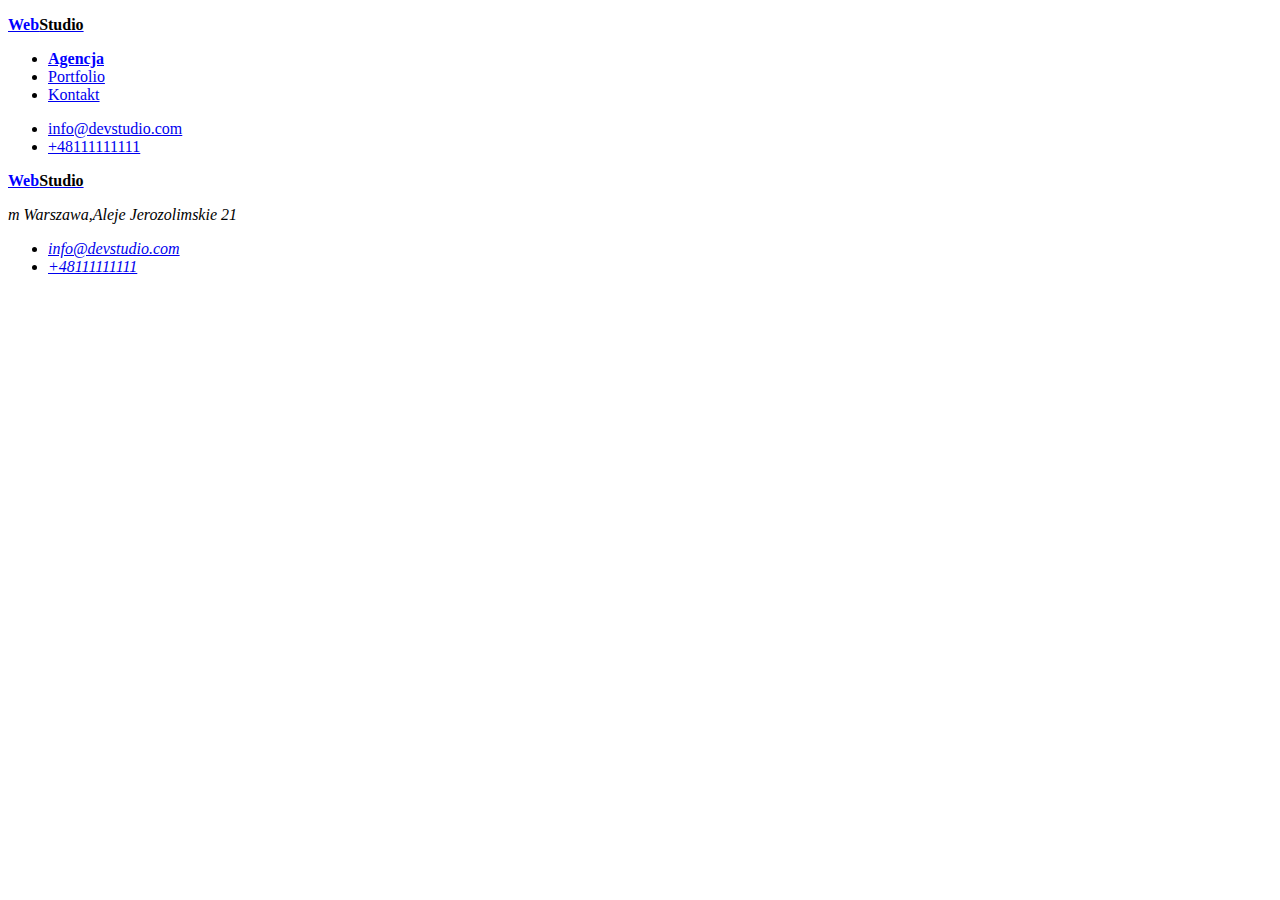
==== portfolio.html @ a0af0423 "Start with header and footer" ====
<!DOCTYPE html>
<html lang="en">
	<head>
		<meta charset="UTF-8" />
		<meta http-equiv="X-UA-Compatible" content="IE=edge" />
		<meta name="viewport" content="width=device-width, initial-scale=1.0" />
		<title>Document</title>
	</head>
	<body>
		<header>
			<p>
				<a href="index.html"
					><strong
						><span style="color: blue">Web</span
						><span style="color: black">Studio</span></strong
					></a
				>
			</p>
			<nav>
				<ul>
					<li>
						<a href="#"
							><strong><span style="color: blue">Agencja</span></strong></a
						>
					</li>
					<li>
						<a href="#">Portfolio</a>
					</li>
					<li>
						<a href="#">Kontakt</a>
					</li>
				</ul>
			</nav>
			<ul>
				<li>
					<a href="mailto:info@devstudio.com">info@devstudio.com</a>
				</li>
				<li>
					<a href="tel:+48111111111">+48111111111</a>
				</li>
			</ul>
		</header>
		<main></main>
		<footer>
			<p>
				<a href="index.html"
					><strong
						><span style="color: blue">Web</span
						><span style="color: black">Studio</span></strong
					></a
				>
			</p>
			<address>
				<p class="postal-address">m Warszawa,Aleje Jerozolimskie 21</p>
				<ul>
					<li>
						<a href="mailto:info@devstudio.com">info@devstudio.com</a>
					</li>
					<li>
						<a href="tel:+48111111111">+48111111111</a>
					</li>
				</ul>
			</address>
		</footer>
	</body>
</html>
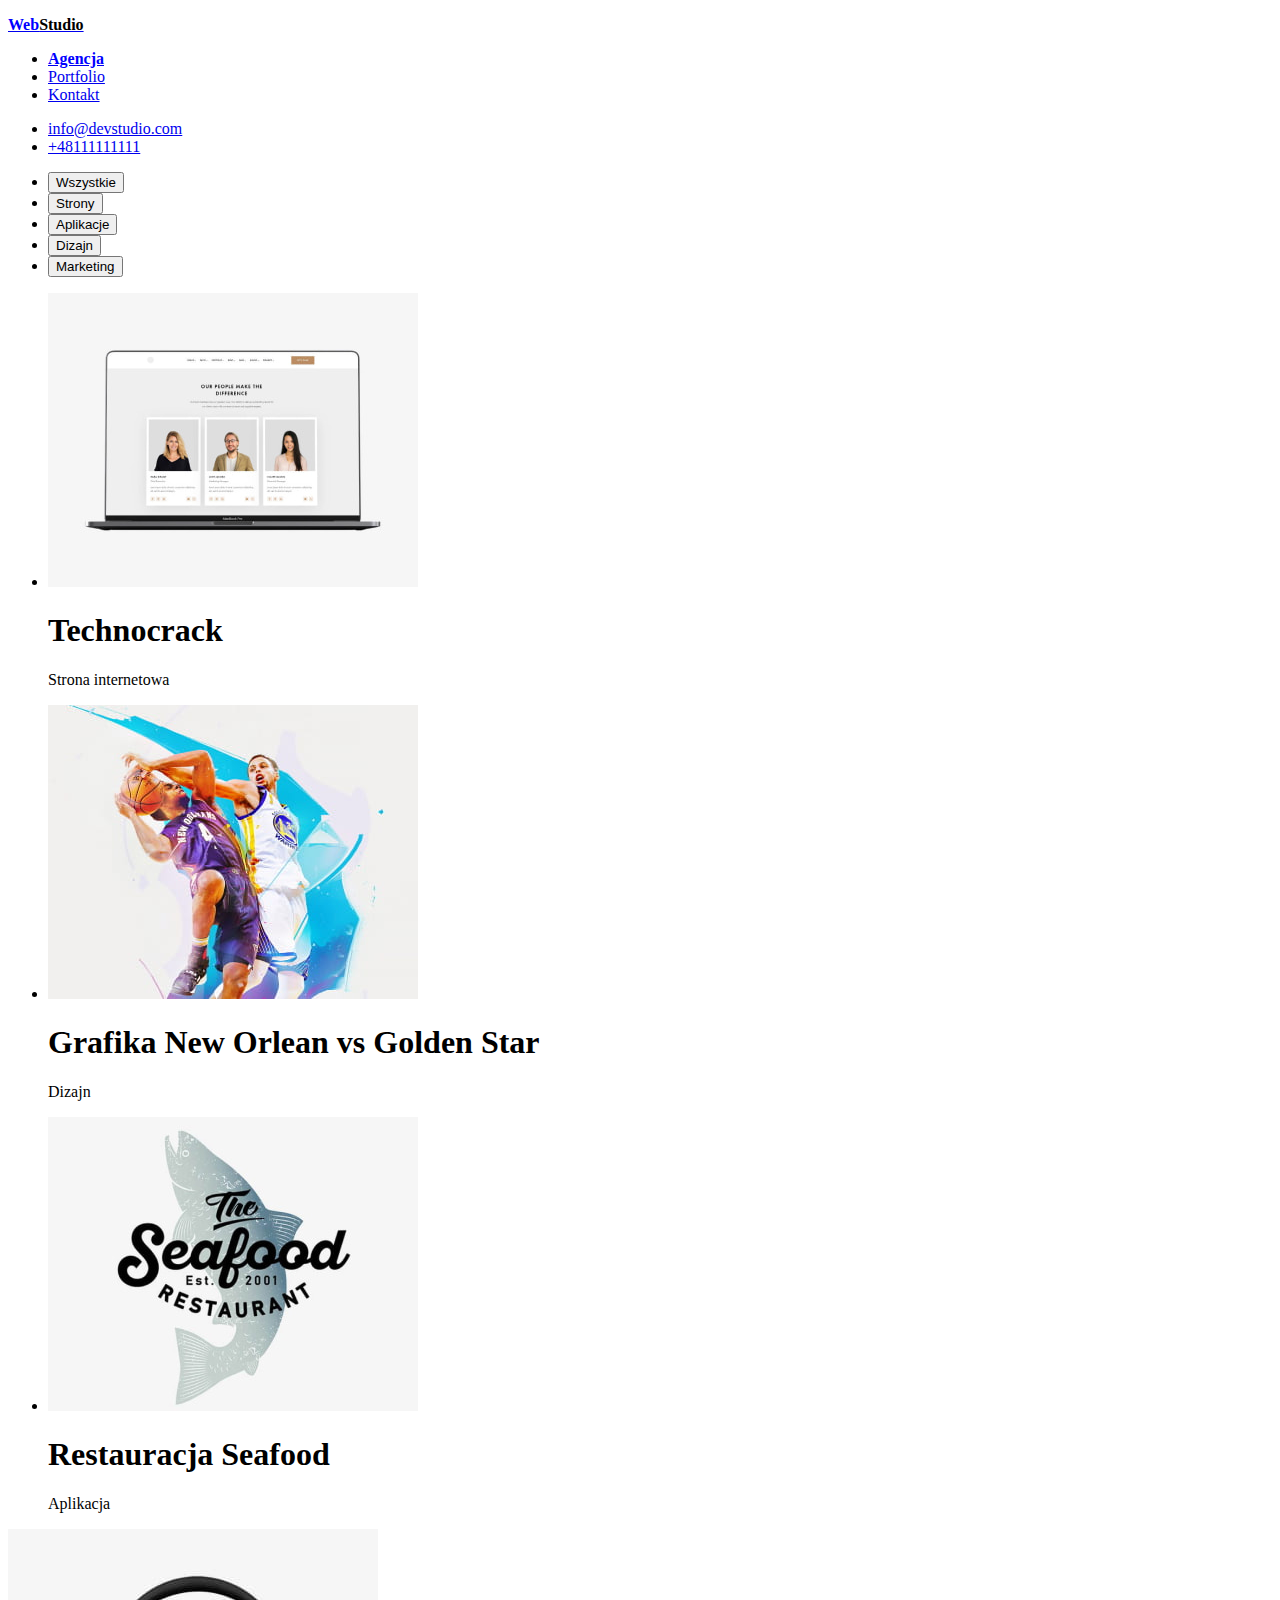
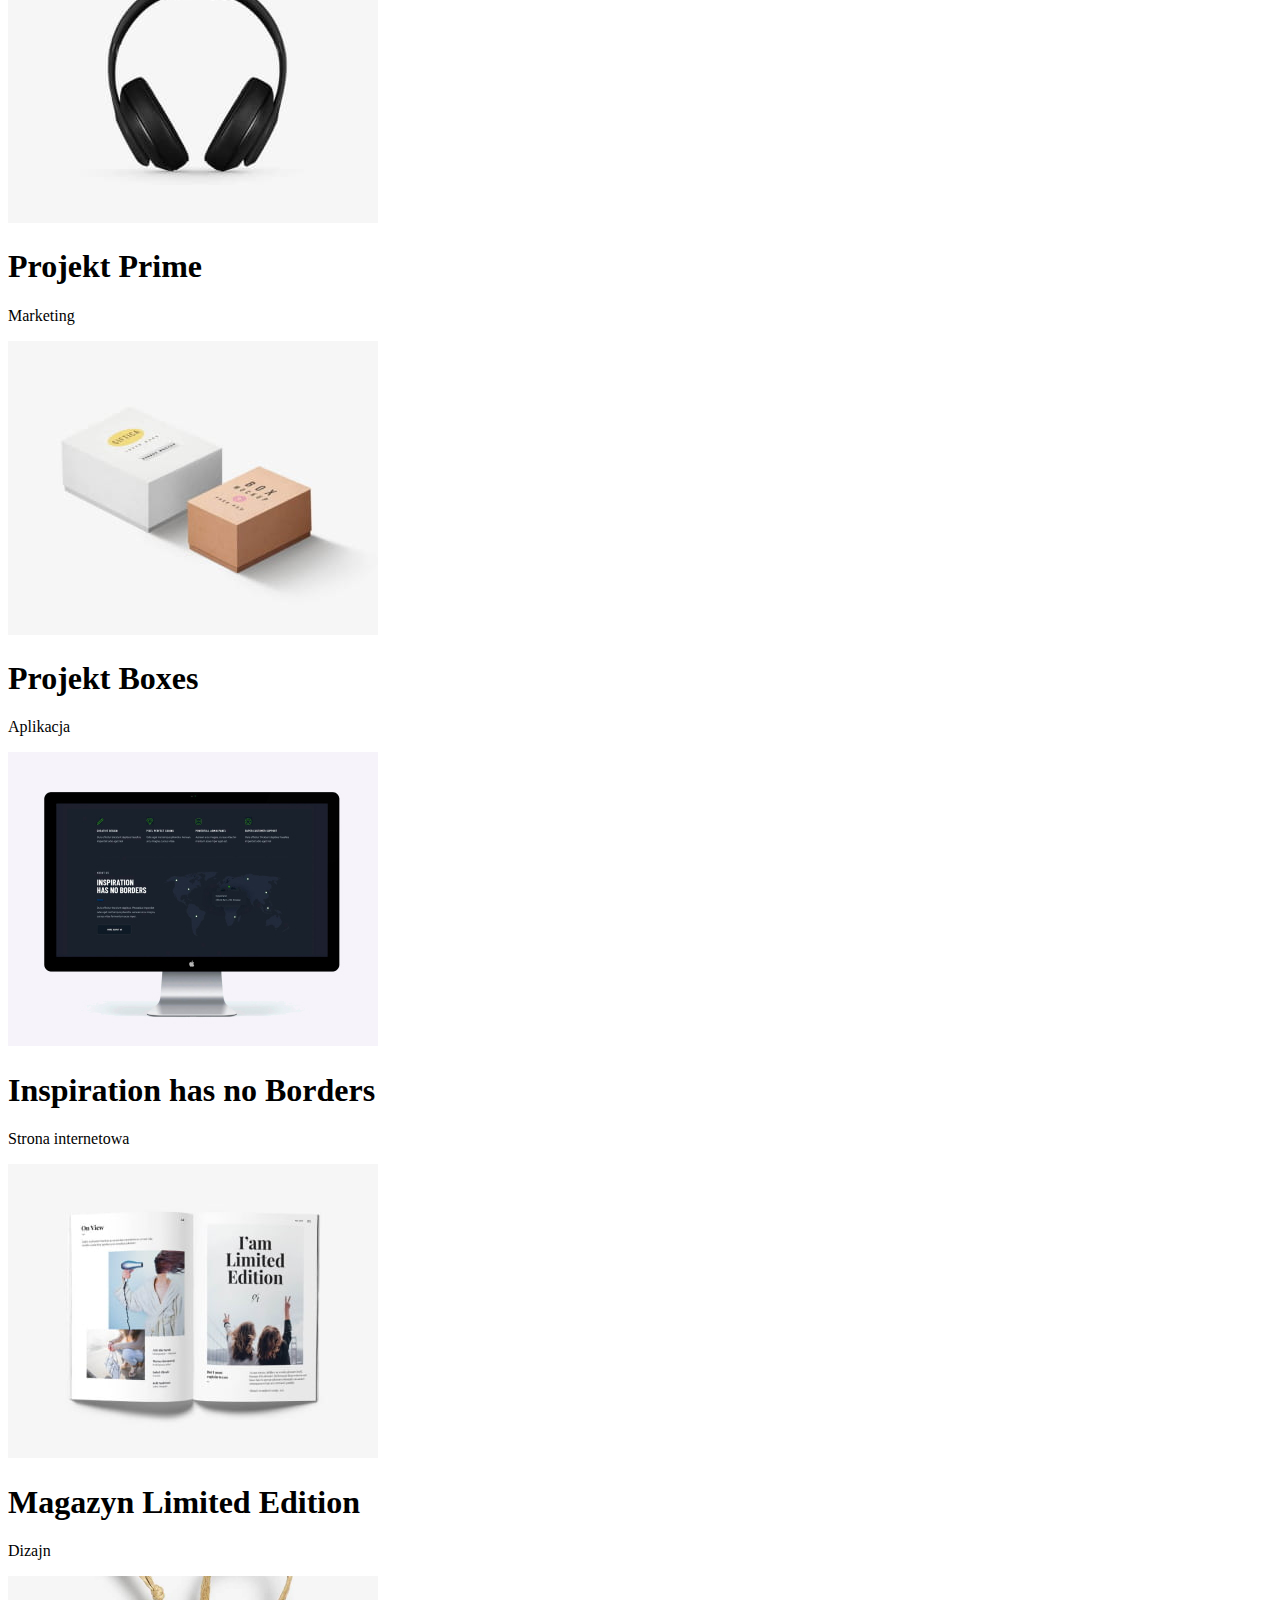
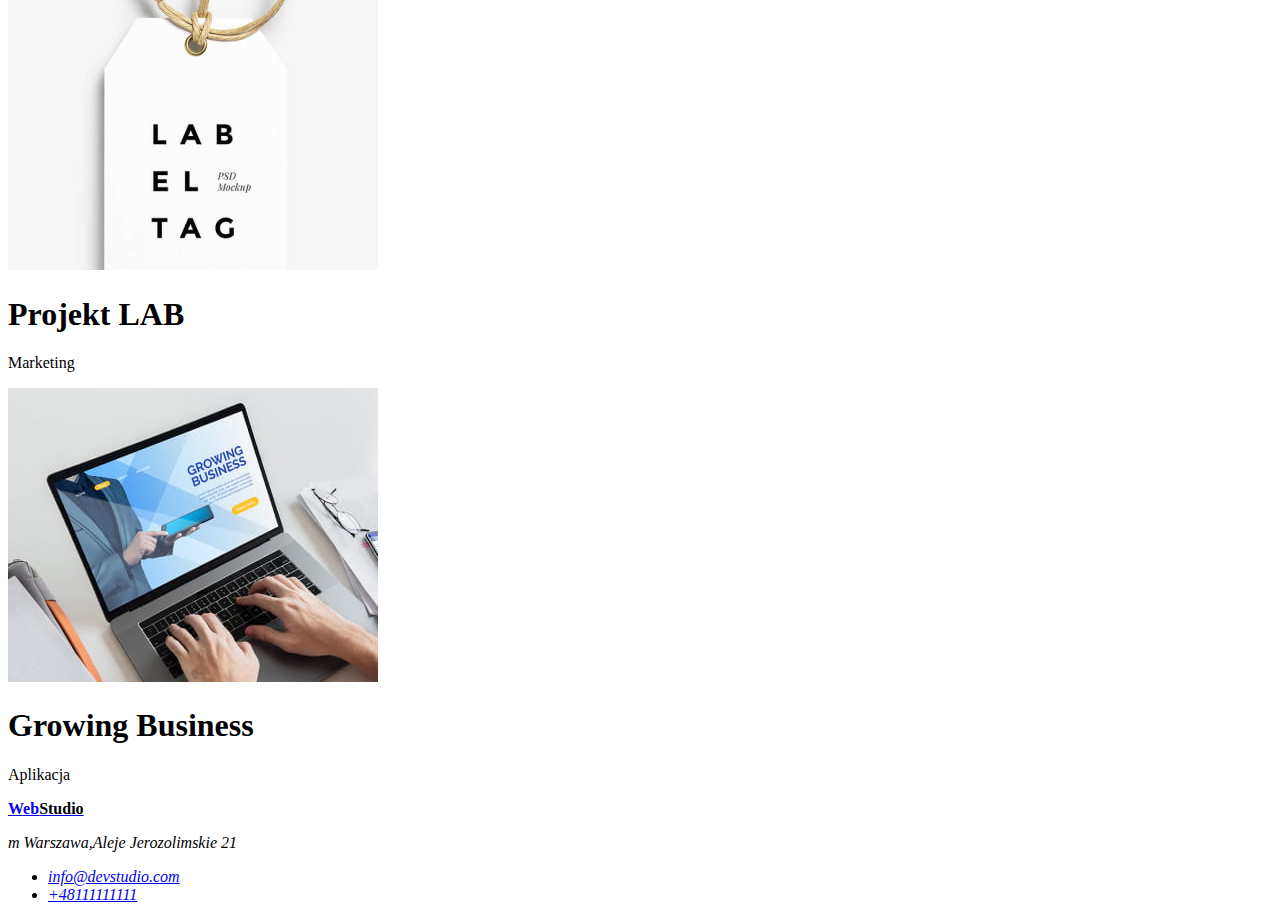
==== commit f8441ab7: "enclosed photos" ====
--- a/portfolio.html
+++ b/portfolio.html
@@ -40,7 +40,117 @@
 				</li>
 			</ul>
 		</header>
-		<main></main>
+		<main>
+			<section>
+				<ul>
+					<li>
+						<button type="button">Wszystkie</button>
+					</li>
+					<li>
+						<button type="button">Strony</button>
+					</li>
+					<li>
+						<button type="button">Aplikacje</button>
+					</li>
+					<li>
+						<button type="button">Dizajn</button>
+					</li>
+					<li>
+						<button type="button">Marketing</button>
+					</li>
+				</ul>
+			</section>
+			<section>
+                <div>
+                    <ul>
+						<li>
+							<img
+								src="images\technocrack.jpg"
+								alt="technocrack"
+								width="370"
+								height="294" />
+							<h1><strong>Technocrack</strong></h1>
+							<p>Strona internetowa</p>
+						</li>
+                        <li>
+							<img
+								src="images\grafikanovsgs.jpg"
+								alt="koszykarze"
+								width="370"
+								height="294" />
+							<h1><strong>Grafika New Orlean vs Golden Star</strong></h1>
+							<p>Dizajn</p>
+						</li>
+                        <li>
+							<img
+								src="images\restauracjaseafood.jpg"
+								alt="logo restauracji"
+								width="370"
+								height="294" />
+							<h1><strong>Restauracja Seafood</strong></h1>
+							<p>Aplikacja</p>
+						</li>
+                </div>
+                <div>
+                    <li>
+                        <img
+                            src="images\projektprime.jpg"
+                            alt="sluchawki"
+                            width="370"
+                            height="294" />
+                        <h1><strong>Projekt Prime</strong></h1>
+                        <p>Marketing</p>
+                    </li>
+                    <li>
+                        <img
+                            src="images\projektboxes.jpg"
+                            alt="pudelka"
+                            width="370"
+                            height="294" />
+                        <h1><strong>Projekt Boxes</strong></h1>
+                        <p>Aplikacja</p>
+                    </li>
+                    <li>
+                        <img
+                            src="images\inspiration.jpg"
+                            alt="ekran komputera"
+                            width="370"
+                            height="294" />
+                        <h1><strong>Inspiration has no Borders</strong></h1>
+                        <p>Strona internetowa</p>
+                    </li>
+                </div>
+                <div>
+                    <li>
+                        <img
+                            src="images\magazyn.jpg"
+                            alt="otwarte strony magazynu"
+                            width="370"
+                            height="294" />
+                        <h1><strong>Magazyn Limited Edition</strong></h1>
+                        <p>Dizajn</p>
+                    </li>
+                    <li>
+                        <img
+                            src="images\projektlab.jpg"
+                            alt="etykieta"
+                            width="370"
+                            height="294" />
+                        <h1><strong>Projekt LAB</strong></h1>
+                        <p>Marketing</p>
+                    </li>
+                    <li>
+                        <img
+                            src="images\growing.jpg"
+                            alt="laptop"
+                            width="370"
+                            height="294" />
+                        <h1><strong>Growing Business</strong></h1>
+                        <p>Aplikacja</p>
+                    </li>
+                </div>
+            </section>
+		</main>
 		<footer>
 			<p>
 				<a href="index.html"
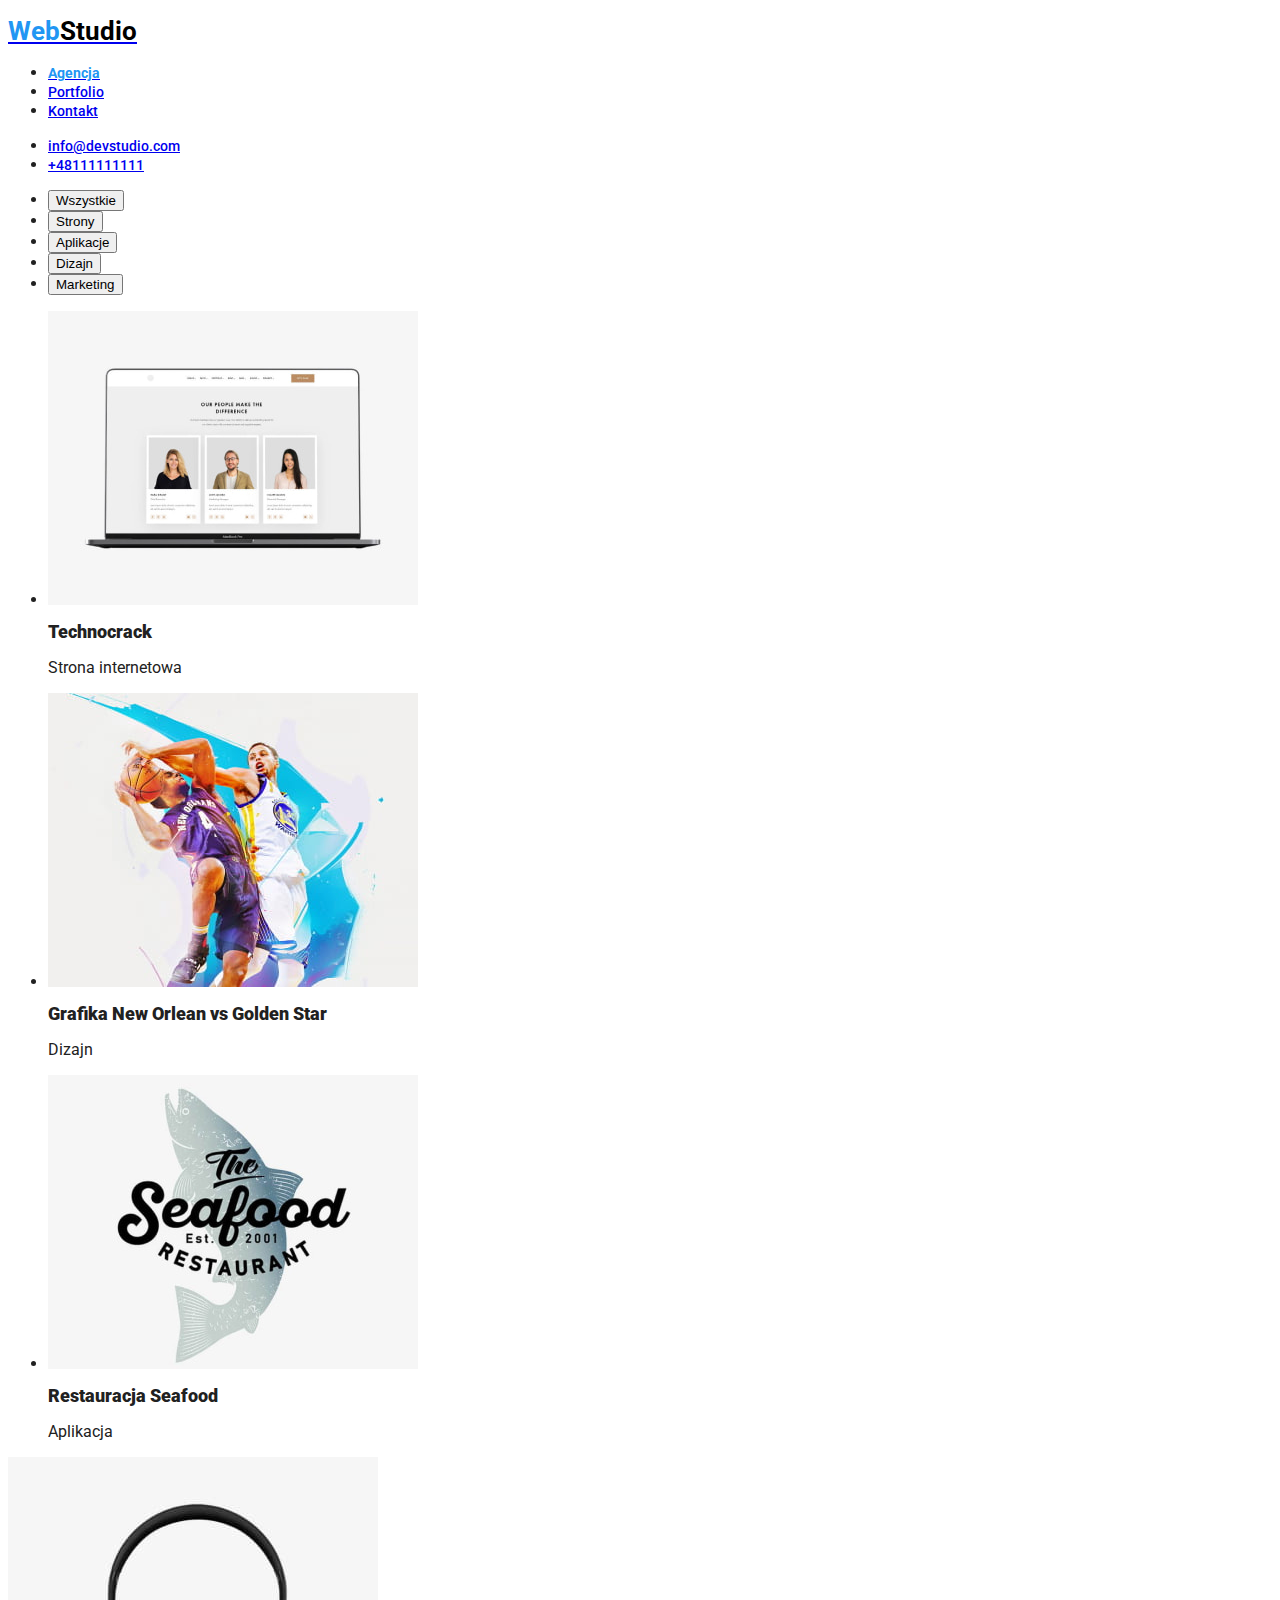
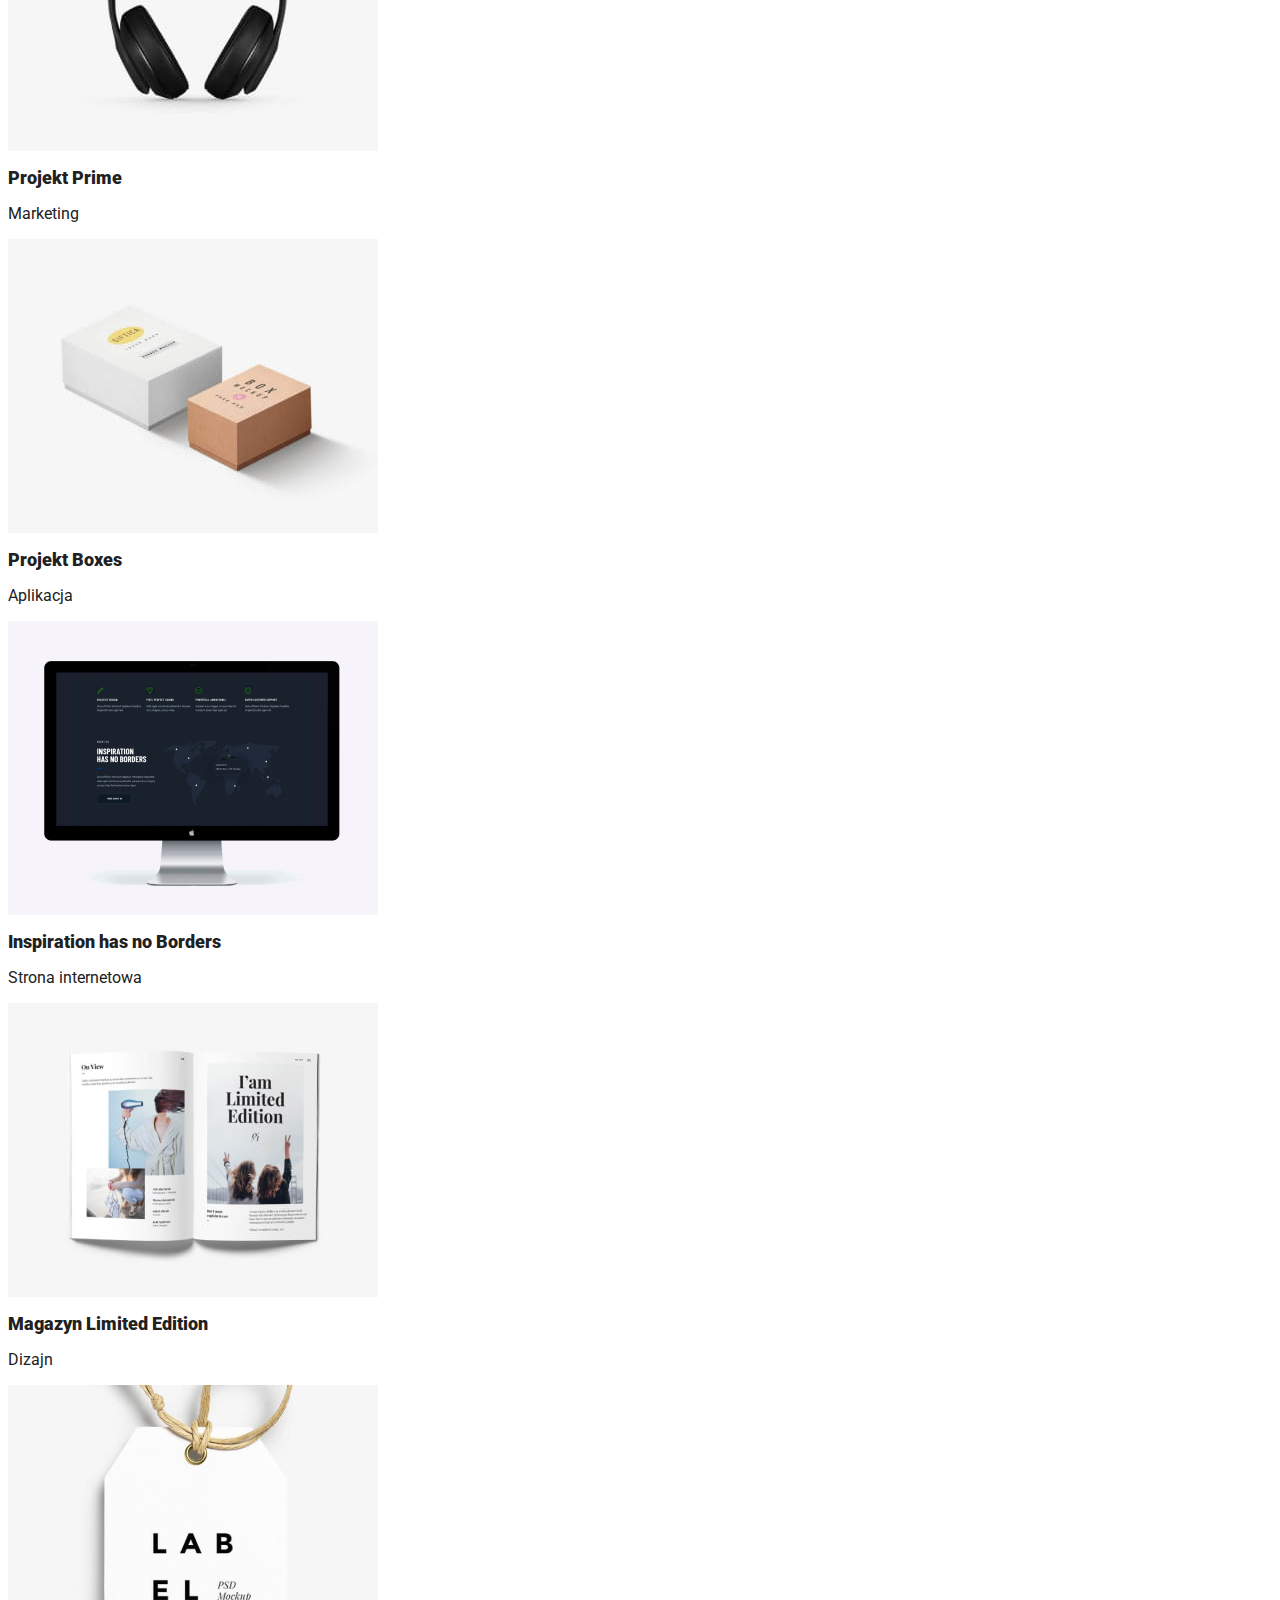
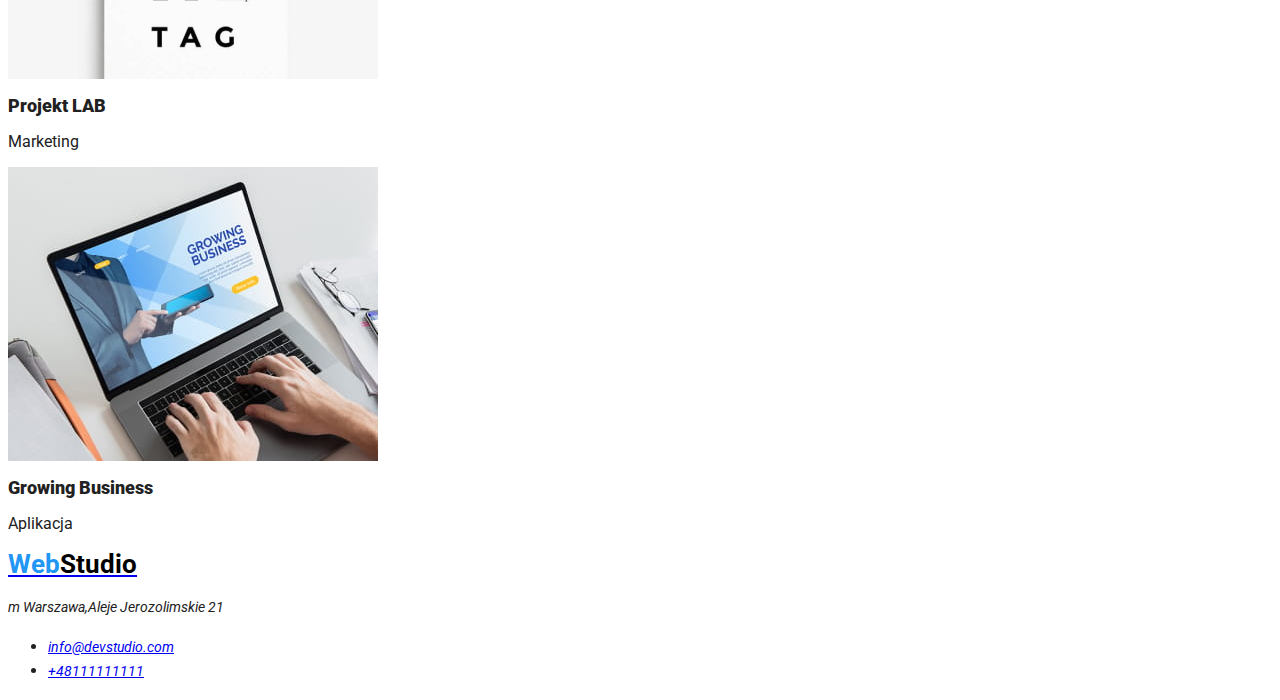
==== commit 0927515e: "fonts size changed" ====
--- a/portfolio.html
+++ b/portfolio.html
@@ -1,42 +1,47 @@
 <!DOCTYPE html>
-<html lang="en">
+<html lang="pl">
 	<head>
 		<meta charset="UTF-8" />
 		<meta http-equiv="X-UA-Compatible" content="IE=edge" />
 		<meta name="viewport" content="width=device-width, initial-scale=1.0" />
-		<title>Document</title>
+		<title>Portfolio</title>
+
+        <link rel="preconnect" href="https://fonts.googleapis.com">
+<link rel="preconnect" href="https://fonts.gstatic.com" crossorigin>
+<link href="https://fonts.googleapis.com/css2?family=Raleway:wght@700&family=Roboto:wght@400;500;700;900&display=swap" rel="stylesheet">
+        <link rel="stylesheet" href="css\style.css">
 	</head>
 	<body>
 		<header>
 			<p>
-				<a href="index.html"
+				<a class="logosize" href="index.html"
 					><strong
-						><span style="color: blue">Web</span
-						><span style="color: black">Studio</span></strong
+						><span style="color: #2196F3">Web</span
+						><span style="color: #000000">Studio</span></strong
 					></a
 				>
 			</p>
 			<nav>
 				<ul>
 					<li>
-						<a href="#"
-							><strong><span style="color: blue">Agencja</span></strong></a
+						<a class="fsizelink" href="#"
+							><strong><span style="color: #2196f3">Agencja</span></strong></a
 						>
 					</li>
 					<li>
-						<a href="#">Portfolio</a>
-					</li>
+						<a class="fsizelink" href="#">Portfolio</a>
+					</li> 
 					<li>
-						<a href="#">Kontakt</a>
+						<a class="fsizelink" href="#">Kontakt</a>
 					</li>
 				</ul>
 			</nav>
 			<ul>
 				<li>
-					<a href="mailto:info@devstudio.com">info@devstudio.com</a>
+					<a class="fsizelink" href="mailto:info@devstudio.com">info@devstudio.com</a>
 				</li>
 				<li>
-					<a href="tel:+48111111111">+48111111111</a>
+					<a class="fsizelink" href="tel:+48111111111">+48111111111</a>
 				</li>
 			</ul>
 		</header>
@@ -65,109 +70,109 @@
                     <ul>
 						<li>
 							<img
-								src="images\technocrack.jpg"
+								src=".\images\technocrack.jpg"
 								alt="technocrack"
 								width="370"
 								height="294" />
-							<h1><strong>Technocrack</strong></h1>
-							<p>Strona internetowa</p>
+							<h1 class="imgtitle1"><strong>Technocrack</strong></h1>
+							<p class="page">Strona internetowa</p>
 						</li>
                         <li>
 							<img
-								src="images\grafikanovsgs.jpg"
+								src=".\images\grafikanovsgs.jpg"
 								alt="koszykarze"
 								width="370"
 								height="294" />
-							<h1><strong>Grafika New Orlean vs Golden Star</strong></h1>
-							<p>Dizajn</p>
+							<h1 class="imgtitle1"><strong>Grafika New Orlean vs Golden Star</strong></h1>
+							<p class="design">Dizajn</p>
 						</li>
                         <li>
 							<img
-								src="images\restauracjaseafood.jpg"
+								src=".\images\restauracjaseafood.jpg"
 								alt="logo restauracji"
 								width="370"
 								height="294" />
-							<h1><strong>Restauracja Seafood</strong></h1>
-							<p>Aplikacja</p>
+							<h1 class="imgtitle1"><strong>Restauracja Seafood</strong></h1>
+							<p class="app">Aplikacja</p>
 						</li>
                 </div>
                 <div>
                     <li>
                         <img
-                            src="images\projektprime.jpg"
+                            src=".\images\projektprime.jpg"
                             alt="sluchawki"
                             width="370"
                             height="294" />
-                        <h1><strong>Projekt Prime</strong></h1>
-                        <p>Marketing</p>
+                        <h1 class="imgtitle1"><strong>Projekt Prime</strong></h1>
+                        <p class="marketing">Marketing</p>
                     </li>
                     <li>
                         <img
-                            src="images\projektboxes.jpg"
+                            src=".\images\projektboxes.jpg"
                             alt="pudelka"
                             width="370"
                             height="294" />
-                        <h1><strong>Projekt Boxes</strong></h1>
-                        <p>Aplikacja</p>
+                        <h1 class="imgtitle1"><strong>Projekt Boxes</strong></h1>
+                        <p class="app">Aplikacja</p>
                     </li>
                     <li>
                         <img
-                            src="images\inspiration.jpg"
+                            src=".\images\inspiration.jpg"
                             alt="ekran komputera"
                             width="370"
                             height="294" />
-                        <h1><strong>Inspiration has no Borders</strong></h1>
-                        <p>Strona internetowa</p>
+                        <h1 class="imgtitle1"><strong>Inspiration has no Borders</strong></h1>
+                        <p clas="page">Strona internetowa</p>
                     </li>
                 </div>
                 <div>
                     <li>
                         <img
-                            src="images\magazyn.jpg"
+                            src=".\images\magazyn.jpg"
                             alt="otwarte strony magazynu"
                             width="370"
                             height="294" />
-                        <h1><strong>Magazyn Limited Edition</strong></h1>
-                        <p>Dizajn</p>
+                        <h1 class="imgtitle1"><strong>Magazyn Limited Edition</strong></h1>
+                        <p class="design">Dizajn</p>
                     </li>
                     <li>
                         <img
-                            src="images\projektlab.jpg"
+                            src=".\images\projektlab.jpg"
                             alt="etykieta"
                             width="370"
                             height="294" />
-                        <h1><strong>Projekt LAB</strong></h1>
-                        <p>Marketing</p>
+                        <h1 class="imgtitle1"><strong>Projekt LAB</strong></h1>
+                        <p class="marketing">Marketing</p>
                     </li>
                     <li>
                         <img
-                            src="images\growing.jpg"
+                            src=".\images\growing.jpg"
                             alt="laptop"
                             width="370"
                             height="294" />
-                        <h1><strong>Growing Business</strong></h1>
-                        <p>Aplikacja</p>
+                        <h1 class="imgtitle1"><strong>Growing Business</strong></h1>
+                        <p class="app">Aplikacja</p>
                     </li>
                 </div>
             </section>
 		</main>
 		<footer>
 			<p>
-				<a href="index.html"
+				<a class="logosize" href="index.html"
 					><strong
-						><span style="color: blue">Web</span
-						><span style="color: black">Studio</span></strong
+						><span style="color: #2196F3">Web</span
+						><span style="color: #000000">Studio</span></strong
 					></a
 				>
 			</p>
 			<address>
-				<p class="postal-address">m Warszawa,Aleje Jerozolimskie 21</p>
+				<p class="fsizelink2" class="postal-address">m Warszawa,Aleje Jerozolimskie 21</p>
 				<ul>
 					<li>
-						<a href="mailto:info@devstudio.com">info@devstudio.com</a>
+						<a class="fsizelink2" href="mailto:info@devstudio.com">info@devstudio.com</a>
 					</li>
 					<li>
-						<a href="tel:+48111111111">+48111111111</a>
+						<a class="fsizelink2" href="tel:+48111111111">+48111111111</a>
 					</li>
 				</ul>
 			</address>
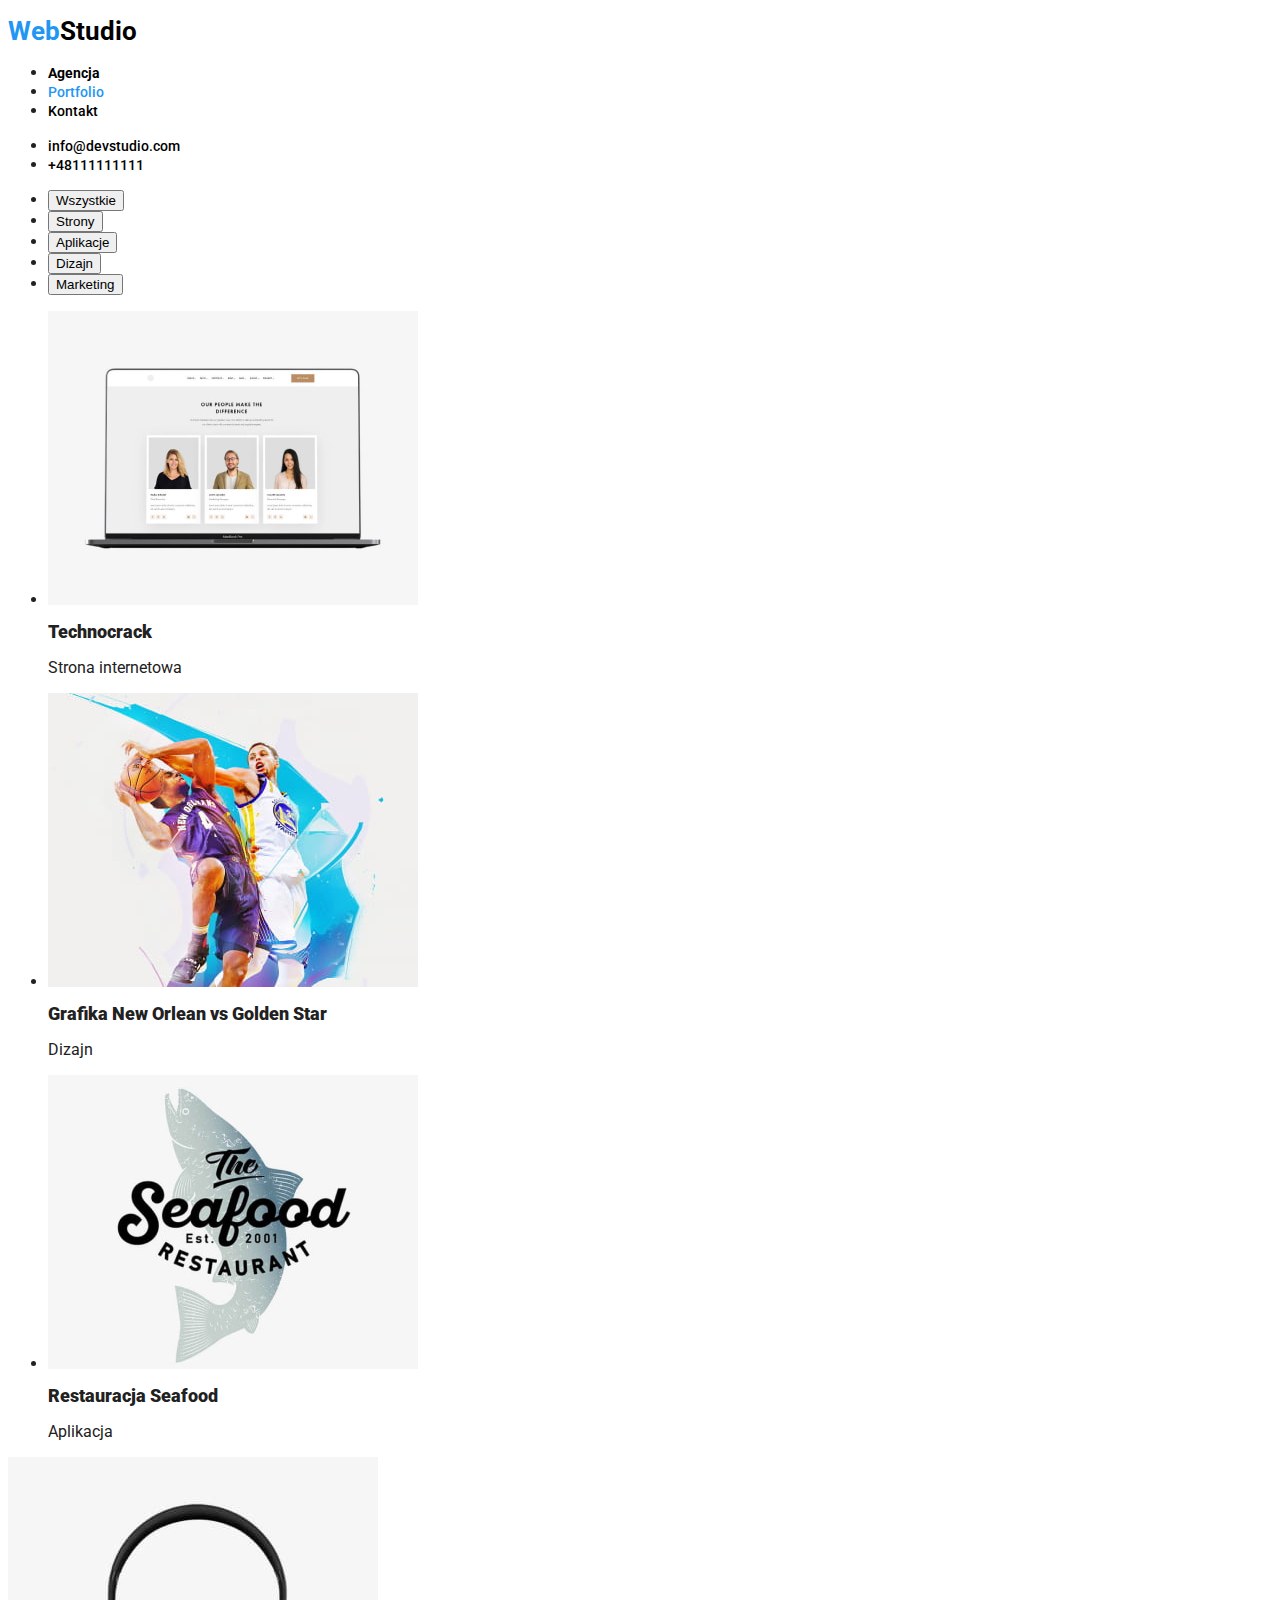
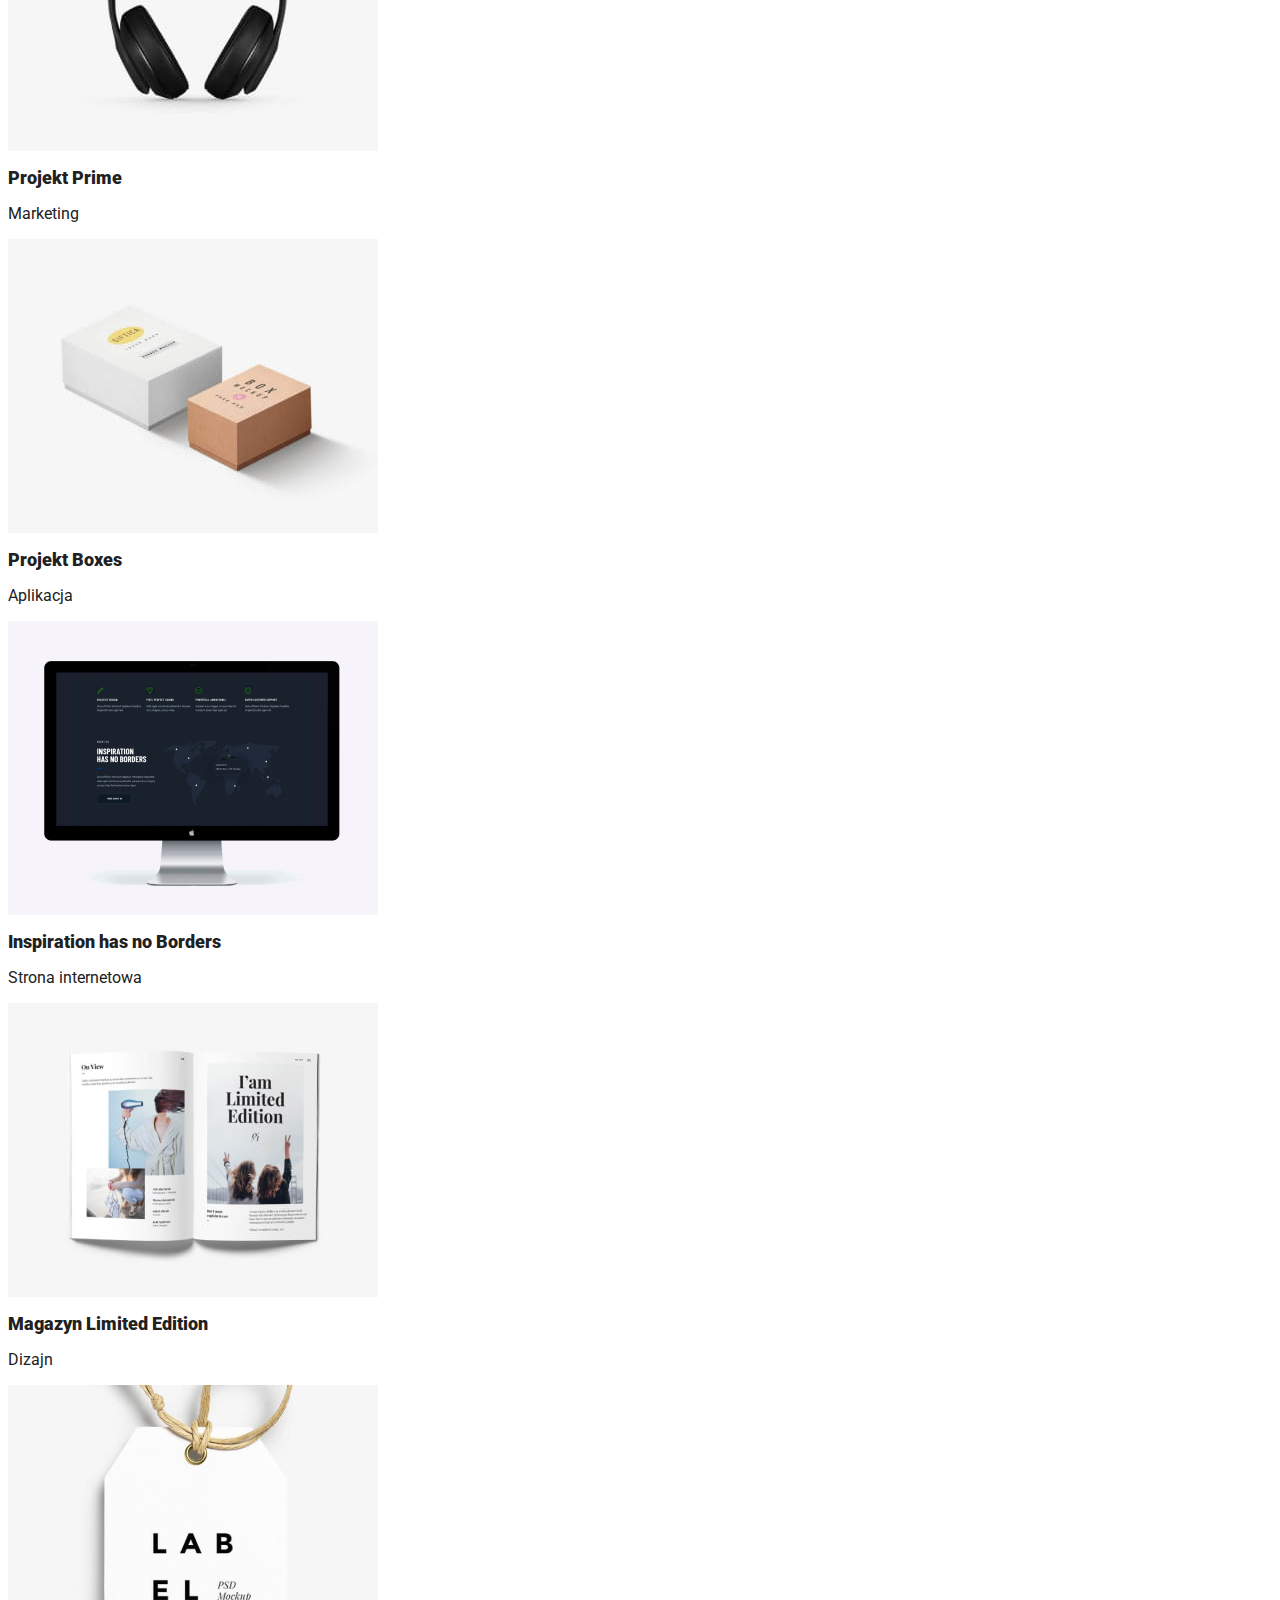
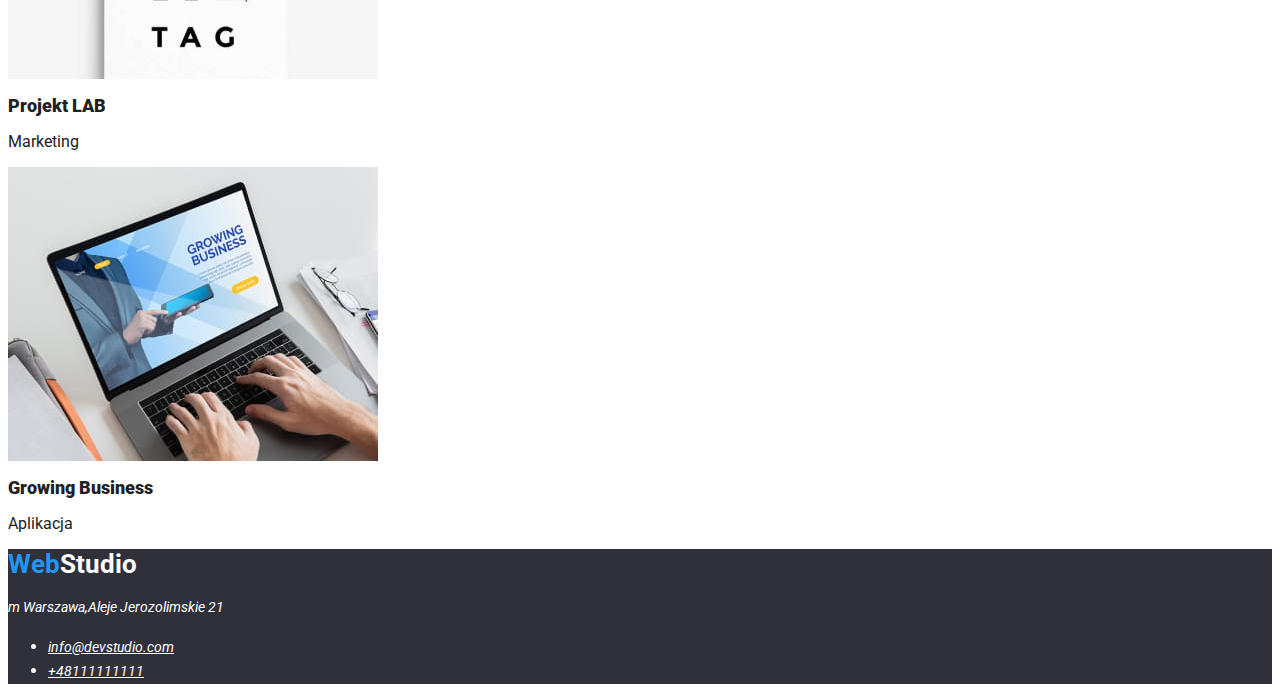
==== commit 253a8c65: "After changing colors and buttons" ====
--- a/portfolio.html
+++ b/portfolio.html
@@ -14,34 +14,34 @@
 	<body>
 		<header>
 			<p>
-				<a class="logosize" href="index.html"
+				<a class="logo-size link" href="index.html"
 					><strong
-						><span style="color: #2196F3">Web</span
-						><span style="color: #000000">Studio</span></strong
+						><span class="link web-logo">Web</span></span
+						><span class="link studio-logo">Studio</span></strong
 					></a
 				>
 			</p>
 			<nav>
 				<ul>
 					<li>
-						<a class="fsizelink" href="#"
-							><strong><span style="color: #2196f3">Agencja</span></strong></a
+						<a class="fontsize-link link" href="index.html"
+							><strong><span class="link">Agencja</span></strong></a
 						>
 					</li>
 					<li>
-						<a class="fsizelink" href="#">Portfolio</a>
+						<a class="fontsize-link link active-color" href="#">Portfolio</a>
 					</li> 
 					<li>
-						<a class="fsizelink" href="#">Kontakt</a>
+						<a class="fontsize-link link" href="#">Kontakt</a>
 					</li>
 				</ul>
 			</nav>
 			<ul>
 				<li>
-					<a class="fsizelink" href="mailto:info@devstudio.com">info@devstudio.com</a>
+					<a class="fontsize-link link" href="mailto:info@devstudio.com">info@devstudio.com</a>
 				</li>
 				<li>
-					<a class="fsizelink" href="tel:+48111111111">+48111111111</a>
+					<a class="fontsize-link link" href="tel:+48111111111">+48111111111</a>
 				</li>
 			</ul>
 		</header>
@@ -49,19 +49,19 @@
 			<section>
 				<ul>
 					<li>
-						<button type="button">Wszystkie</button>
+						<button class="pointer" type="button">Wszystkie</button>
 					</li>
 					<li>
-						<button type="button">Strony</button>
+						<button class="pointer" type="button">Strony</button>
 					</li>
 					<li>
-						<button type="button">Aplikacje</button>
+						<button class="pointer" type="button">Aplikacje</button>
 					</li>
 					<li>
-						<button type="button">Dizajn</button>
+						<button class="pointer" type="button">Dizajn</button>
 					</li>
 					<li>
-						<button type="button">Marketing</button>
+						<button class="pointer" type="button">Marketing</button>
 					</li>
 				</ul>
 			</section>
@@ -156,23 +156,23 @@
                 </div>
             </section>
 		</main>
-		<footer>
+		<footer class="footer-background">
 			<p>
-				<a class="logosize" href="index.html"
+				<a class="logo-size link" href="index.html"
 					><strong
-						><span style="color: #2196F3">Web</span
-						><span style="color: #000000">Studio</span></strong
+						><span class="link web-logo">Web</span
+						><span class="link studio-logo-footer">Studio</span></strong
 					></a
 				>
 			</p>
 			<address>
-				<p class="fsizelink2" class="postal-address">m Warszawa,Aleje Jerozolimskie 21</p>
+				<p class="fontsize-address" class="postal-address">m Warszawa,Aleje Jerozolimskie 21</p>
 				<ul>
 					<li>
-						<a class="fsizelink2" href="mailto:info@devstudio.com">info@devstudio.com</a>
+						<a class="fontsize-link2" href="mailto:info@devstudio.com">info@devstudio.com</a>
 					</li>
 					<li>
-						<a class="fsizelink2" href="tel:+48111111111">+48111111111</a>
+						<a class="fontsize-link2" href="tel:+48111111111">+48111111111</a>
 					</li>
 				</ul>
 			</address>
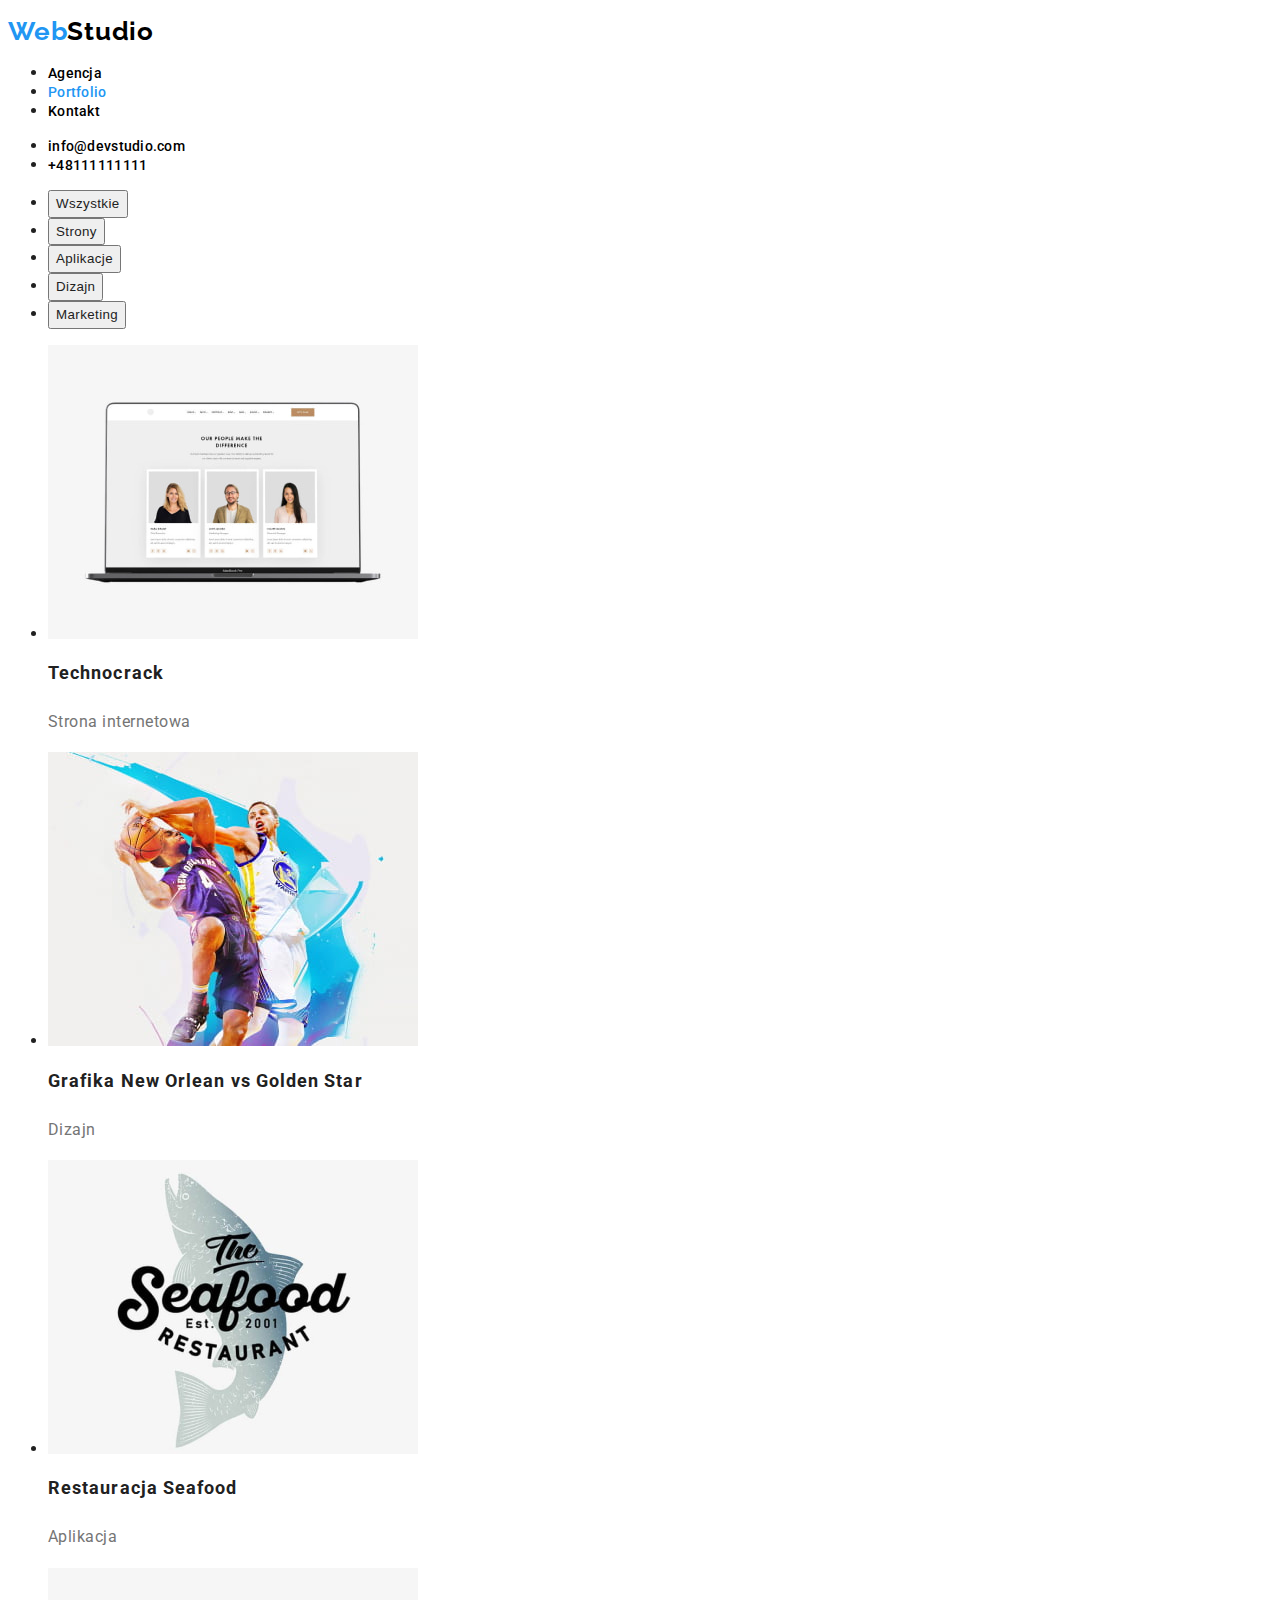
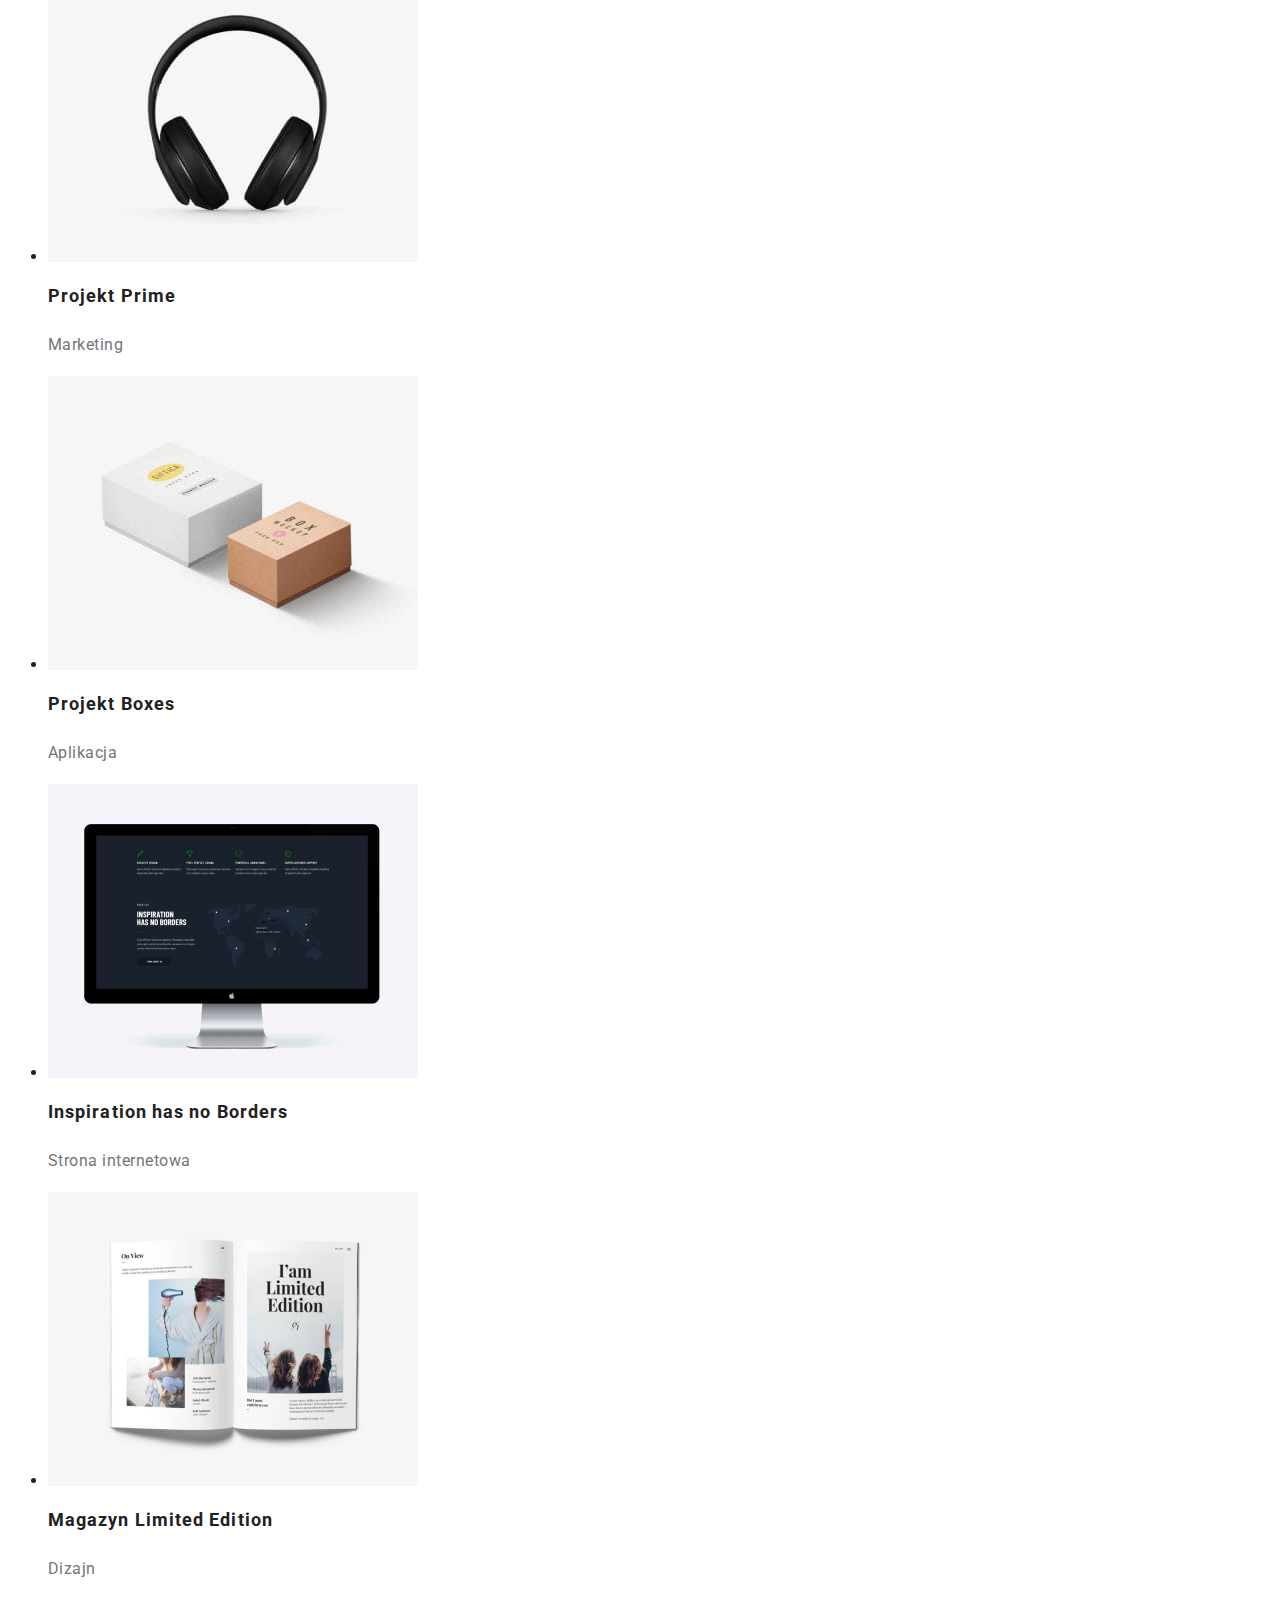
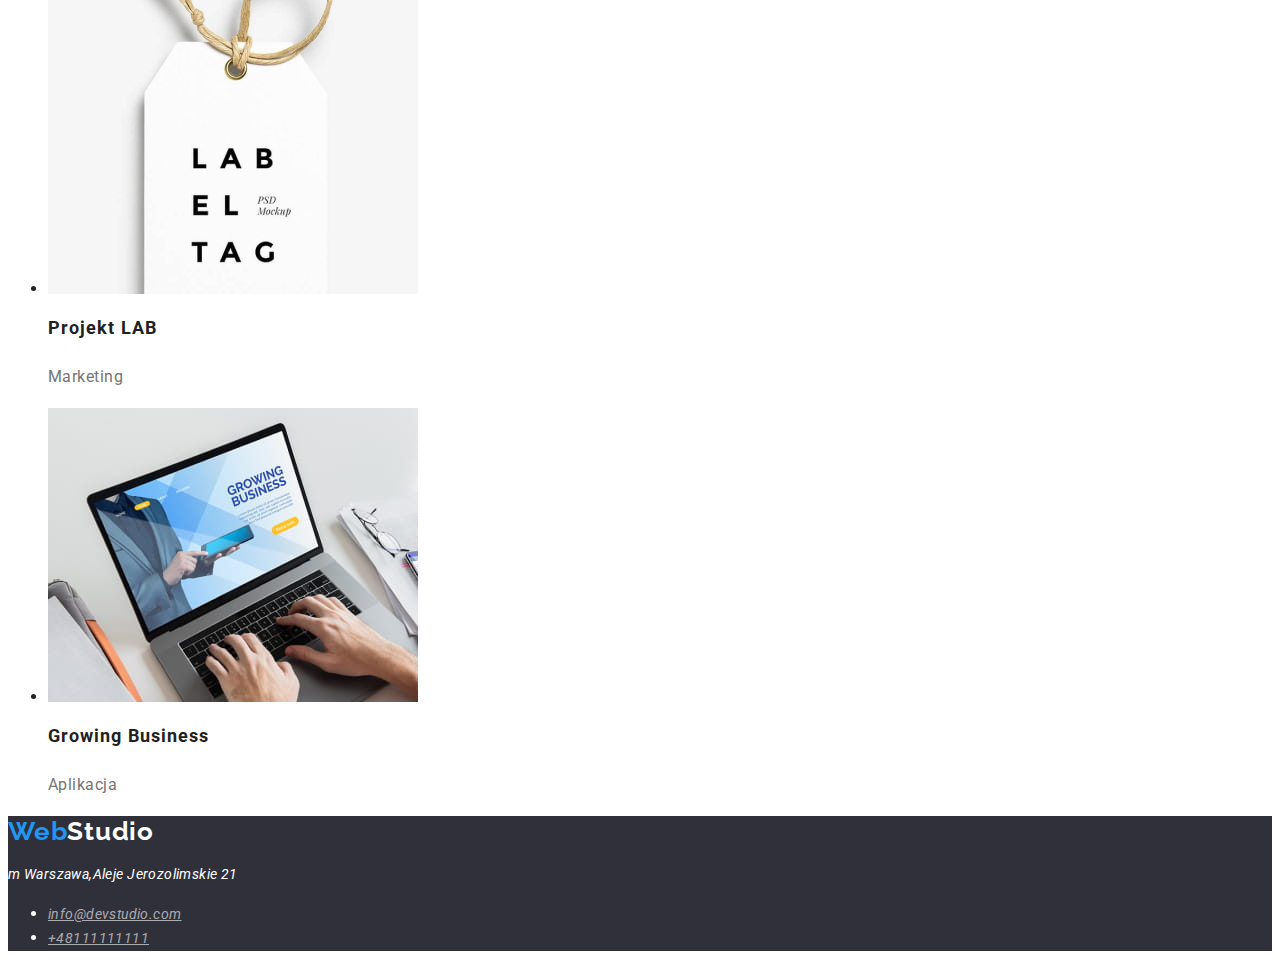
==== commit 239d4611: "After mentor's comment" ====
--- a/portfolio.html
+++ b/portfolio.html
@@ -25,7 +25,7 @@
 				<ul>
 					<li>
 						<a class="fontsize-link link" href="index.html"
-							><strong><span class="link">Agencja</span></strong></a
+							><span class="link">Agencja</span></a
 						>
 					</li>
 					<li>
@@ -49,19 +49,19 @@
 			<section>
 				<ul>
 					<li>
-						<button class="pointer" type="button">Wszystkie</button>
+						<button class="pointer buttonlink" type="button">Wszystkie</button>
 					</li>
 					<li>
-						<button class="pointer" type="button">Strony</button>
+						<button class="pointer buttonlink" type="button">Strony</button>
 					</li>
 					<li>
-						<button class="pointer" type="button">Aplikacje</button>
+						<button class="pointer buttonlink" type="button">Aplikacje</button>
 					</li>
 					<li>
-						<button class="pointer" type="button">Dizajn</button>
+						<button class="pointer buttonlink" type="button">Dizajn</button>
 					</li>
 					<li>
-						<button class="pointer" type="button">Marketing</button>
+						<button class="pointer buttonlink" type="button">Marketing</button>
 					</li>
 				</ul>
 			</section>
@@ -74,8 +74,8 @@
 								alt="technocrack"
 								width="370"
 								height="294" />
-							<h1 class="imgtitle1"><strong>Technocrack</strong></h1>
-							<p class="page">Strona internetowa</p>
+							<h1 class="imgtitle1">Technocrack</h1>
+							<p class="text2 page">Strona internetowa</p>
 						</li>
                         <li>
 							<img
@@ -83,8 +83,8 @@
 								alt="koszykarze"
 								width="370"
 								height="294" />
-							<h1 class="imgtitle1"><strong>Grafika New Orlean vs Golden Star</strong></h1>
-							<p class="design">Dizajn</p>
+							<h1 class="imgtitle1">Grafika New Orlean vs Golden Star</h1>
+							<p class="text2 design">Dizajn</p>
 						</li>
                         <li>
 							<img
@@ -92,19 +92,17 @@
 								alt="logo restauracji"
 								width="370"
 								height="294" />
-							<h1 class="imgtitle1"><strong>Restauracja Seafood</strong></h1>
-							<p class="app">Aplikacja</p>
-						</li>
-                </div>
-                <div>
+							<h1 class="imgtitle1">Restauracja Seafood</h1>
+							<p class="text2 app">Aplikacja</p>
+                            </li>
                     <li>
                         <img
                             src=".\images\projektprime.jpg"
                             alt="sluchawki"
                             width="370"
                             height="294" />
-                        <h1 class="imgtitle1"><strong>Projekt Prime</strong></h1>
-                        <p class="marketing">Marketing</p>
+                        <h1 class="imgtitle1">Projekt Prime</h1>
+                        <p class="text2 marketing">Marketing</p>
                     </li>
                     <li>
                         <img
@@ -112,8 +110,8 @@
                             alt="pudelka"
                             width="370"
                             height="294" />
-                        <h1 class="imgtitle1"><strong>Projekt Boxes</strong></h1>
-                        <p class="app">Aplikacja</p>
+                        <h1 class="imgtitle1">Projekt Boxes</h1>
+                        <p class="text2 app">Aplikacja</p>
                     </li>
                     <li>
                         <img
@@ -121,19 +119,17 @@
                             alt="ekran komputera"
                             width="370"
                             height="294" />
-                        <h1 class="imgtitle1"><strong>Inspiration has no Borders</strong></h1>
-                        <p clas="page">Strona internetowa</p>
-                    </li>
-                </div>
-                <div>
+                        <h1 class="imgtitle1">Inspiration has no Borders</h1>
+                        <p class="text2 page">Strona internetowa</p>
+                        </li>
                     <li>
                         <img
                             src=".\images\magazyn.jpg"
                             alt="otwarte strony magazynu"
                             width="370"
                             height="294" />
-                        <h1 class="imgtitle1"><strong>Magazyn Limited Edition</strong></h1>
-                        <p class="design">Dizajn</p>
+                        <h1 class="imgtitle1">Magazyn Limited Edition</h1>
+                        <p class="text2 design">Dizajn</p>
                     </li>
                     <li>
                         <img
@@ -141,8 +137,8 @@
                             alt="etykieta"
                             width="370"
                             height="294" />
-                        <h1 class="imgtitle1"><strong>Projekt LAB</strong></h1>
-                        <p class="marketing">Marketing</p>
+                        <h1 class="imgtitle1">Projekt LAB</h1>
+                        <p class="text2 marketing">Marketing</p>
                     </li>
                     <li>
                         <img
@@ -150,8 +146,8 @@
                             alt="laptop"
                             width="370"
                             height="294" />
-                        <h1 class="imgtitle1"><strong>Growing Business</strong></h1>
-                        <p class="app">Aplikacja</p>
+                        <h1 class="imgtitle1">Growing Business</h1>
+                        <p class="text2 app">Aplikacja</p>
                     </li>
                 </div>
             </section>
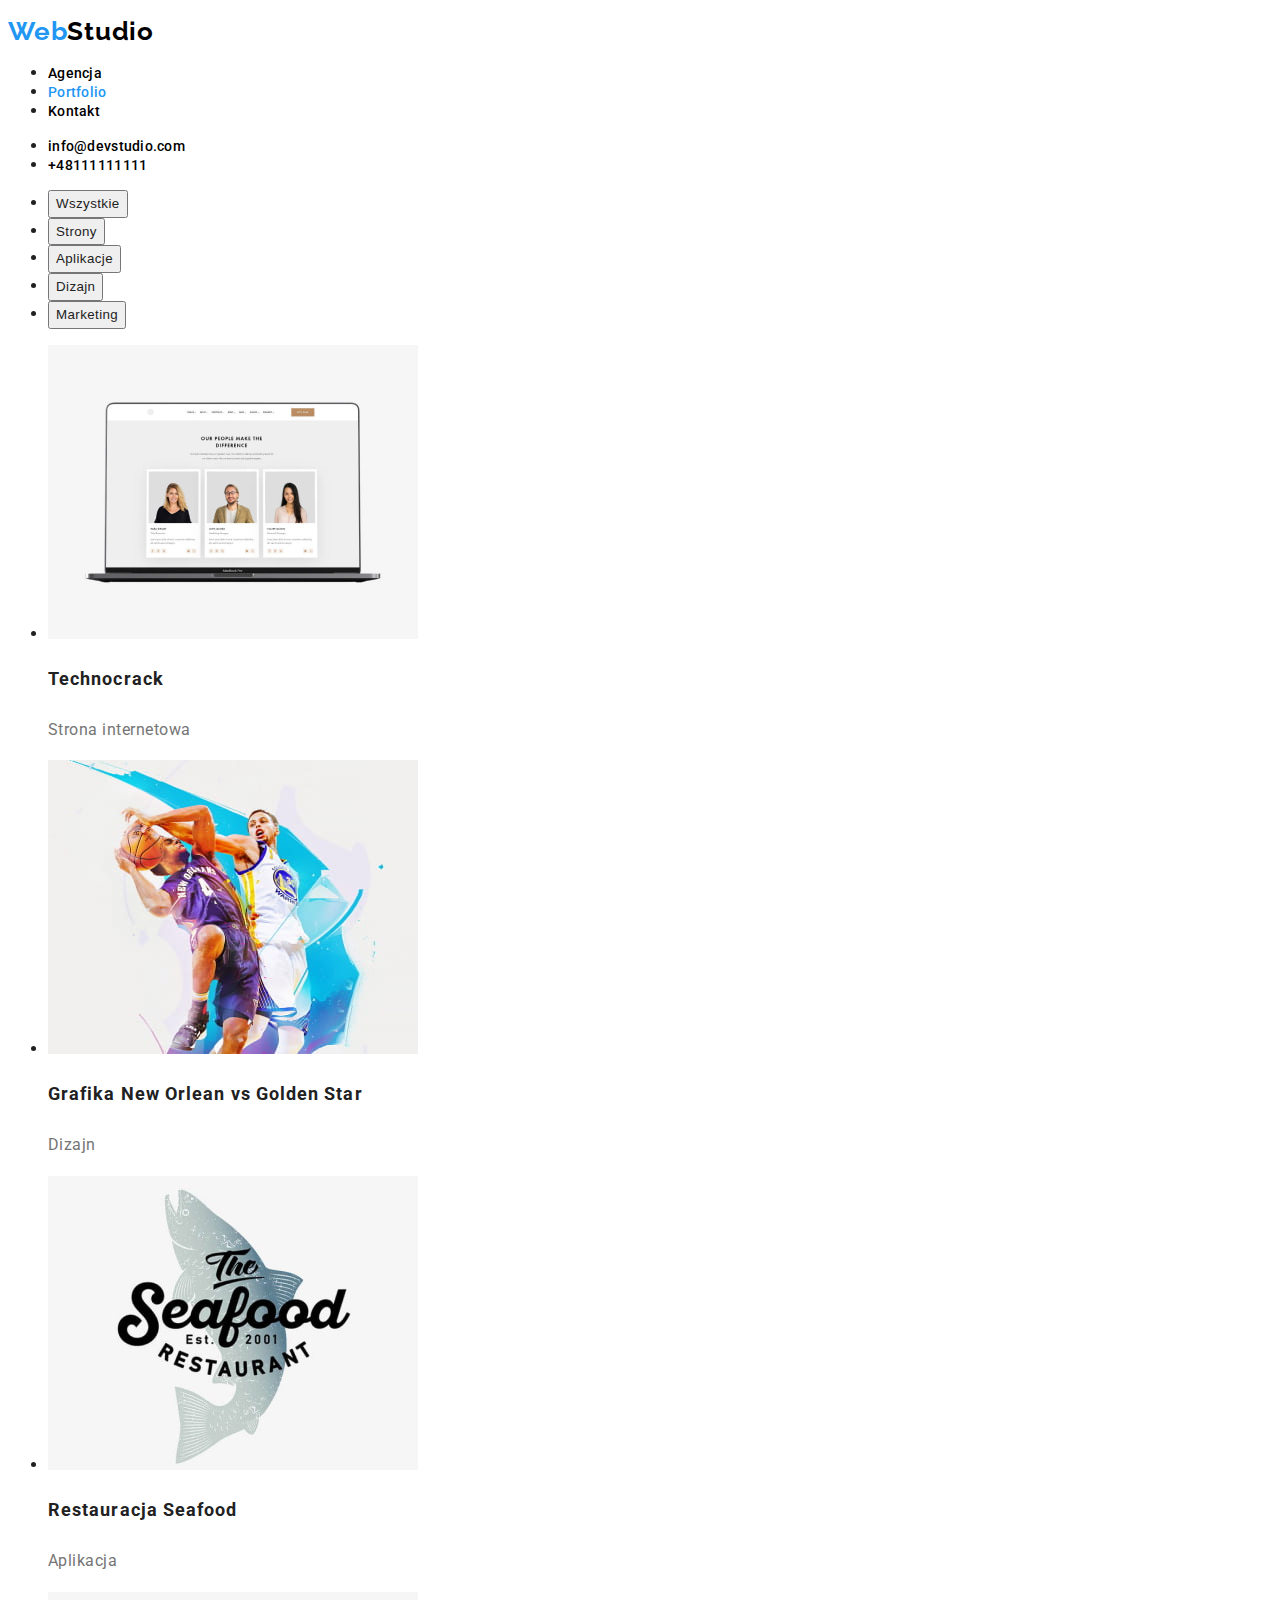
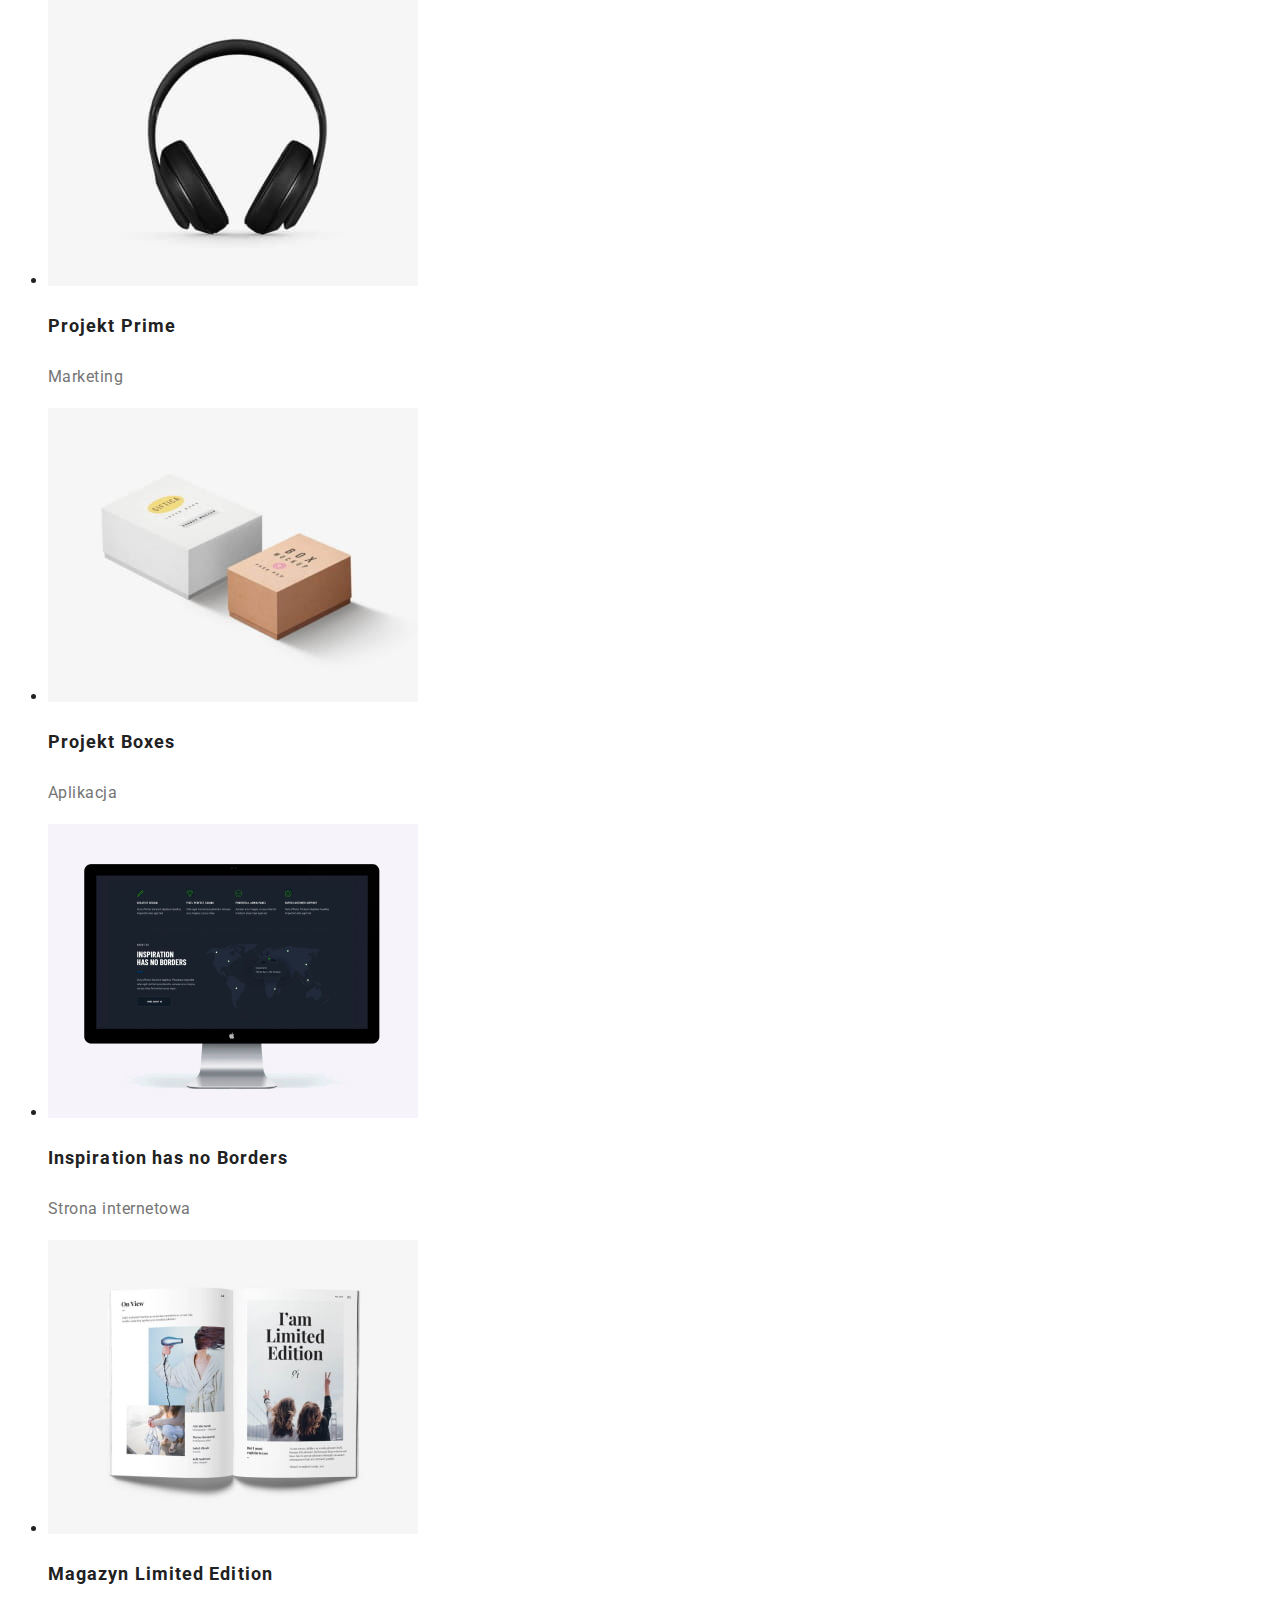
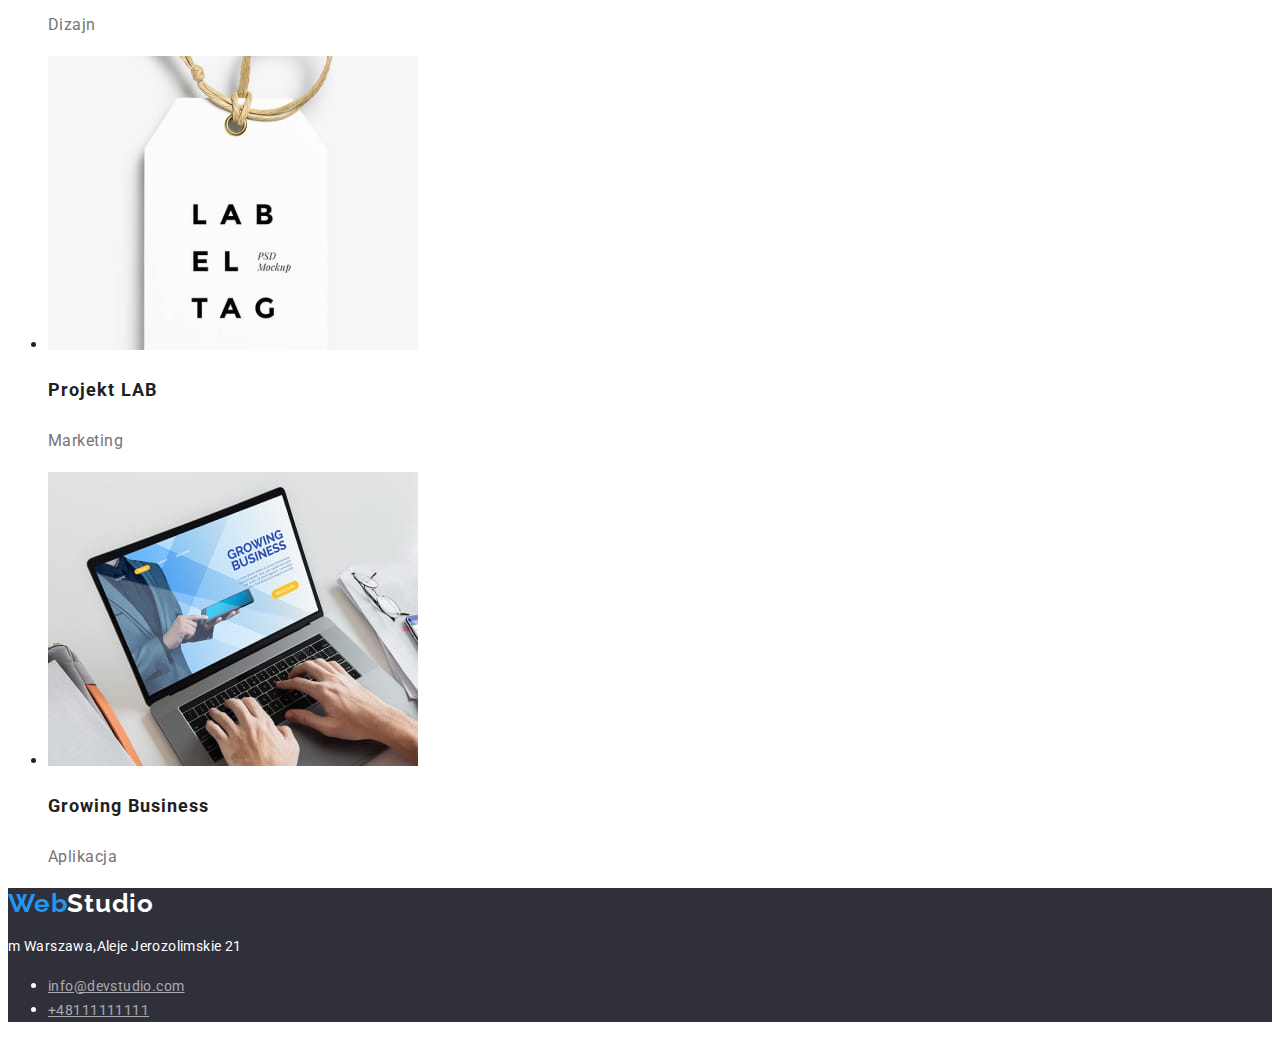
==== commit 98c18a69: "After second mentor's comment" ====
--- a/portfolio.html
+++ b/portfolio.html
@@ -74,7 +74,7 @@
 								alt="technocrack"
 								width="370"
 								height="294" />
-							<h1 class="imgtitle1">Technocrack</h1>
+							<h3 class="imgtitle1">Technocrack</h3>
 							<p class="text2 page">Strona internetowa</p>
 						</li>
                         <li>
@@ -83,7 +83,7 @@
 								alt="koszykarze"
 								width="370"
 								height="294" />
-							<h1 class="imgtitle1">Grafika New Orlean vs Golden Star</h1>
+							<h3 class="imgtitle1">Grafika New Orlean vs Golden Star</h3>
 							<p class="text2 design">Dizajn</p>
 						</li>
                         <li>
@@ -92,7 +92,7 @@
 								alt="logo restauracji"
 								width="370"
 								height="294" />
-							<h1 class="imgtitle1">Restauracja Seafood</h1>
+							<h3 class="imgtitle1">Restauracja Seafood</h3>
 							<p class="text2 app">Aplikacja</p>
                             </li>
                     <li>
@@ -101,7 +101,7 @@
                             alt="sluchawki"
                             width="370"
                             height="294" />
-                        <h1 class="imgtitle1">Projekt Prime</h1>
+                        <h3 class="imgtitle1">Projekt Prime</h3>
                         <p class="text2 marketing">Marketing</p>
                     </li>
                     <li>
@@ -110,7 +110,7 @@
                             alt="pudelka"
                             width="370"
                             height="294" />
-                        <h1 class="imgtitle1">Projekt Boxes</h1>
+                        <h3 class="imgtitle1">Projekt Boxes</h3>
                         <p class="text2 app">Aplikacja</p>
                     </li>
                     <li>
@@ -119,7 +119,7 @@
                             alt="ekran komputera"
                             width="370"
                             height="294" />
-                        <h1 class="imgtitle1">Inspiration has no Borders</h1>
+                        <h3 class="imgtitle1">Inspiration has no Borders</h3>
                         <p class="text2 page">Strona internetowa</p>
                         </li>
                     <li>
@@ -128,7 +128,7 @@
                             alt="otwarte strony magazynu"
                             width="370"
                             height="294" />
-                        <h1 class="imgtitle1">Magazyn Limited Edition</h1>
+                        <h3 class="imgtitle1">Magazyn Limited Edition</h3>
                         <p class="text2 design">Dizajn</p>
                     </li>
                     <li>
@@ -137,7 +137,7 @@
                             alt="etykieta"
                             width="370"
                             height="294" />
-                        <h1 class="imgtitle1">Projekt LAB</h1>
+                        <h3 class="imgtitle1">Projekt LAB</h3>
                         <p class="text2 marketing">Marketing</p>
                     </li>
                     <li>
@@ -146,7 +146,7 @@
                             alt="laptop"
                             width="370"
                             height="294" />
-                        <h1 class="imgtitle1">Growing Business</h1>
+                        <h3 class="imgtitle1">Growing Business</h3>
                         <p class="text2 app">Aplikacja</p>
                     </li>
                 </div>
